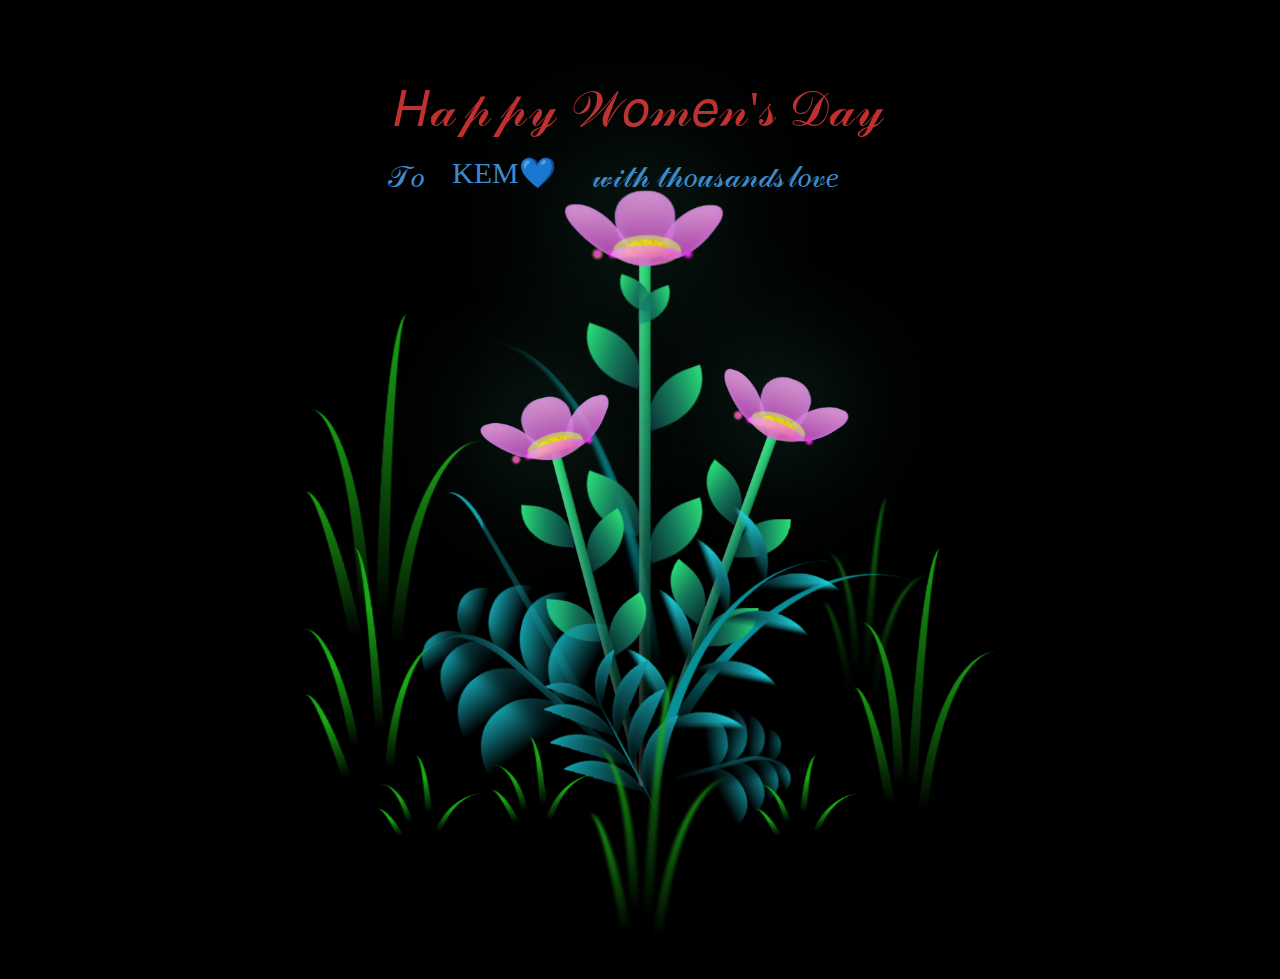
==== index.html @ 916d8052 "real" ====
<!DOCTYPE html>
<html lang="en">
<head>
    <meta charset="UTF-8">
    <meta http-equiv="X-UA-Compatible" content="IE=edge">
    <meta name="viewport" content="width=device-width, initial-scale=1.0">
    <link rel="stylesheet" href="style.css">
    <script src="main.js" type="text/javascript"></script><title>Happy Woman's day 20/10</title>
</head>
    
<body class="not-loaded">
    <div class="night"></div>
    <div class="happy-woman-day">𝐻𝒶𝓅𝓅𝓎 𝒲𝑜𝓂𝑒𝓃'𝓈 𝒟𝒶𝓎</div>
    <div class="happy-woman-day-2">𝒯𝑜</div>
    <div class="happy-woman-day-3">𝒦𝐸𝑀💙</div>
    <div class="happy-woman-day-4">𝓌𝒾𝓉𝒽 𝓉𝒽𝑜𝓊𝓈𝒶𝓃𝒹𝓈</div>
    <div class="happy-woman-day-5">𝓁𝑜𝓋𝑒</div>


    <div class="flowers">
      <div class="flower flower--1">
        <div class="flower__leafs flower__leafs--1">
          <div class="flower__leaf flower__leaf--1"></div>
          <div class="flower__leaf flower__leaf--2"></div>
          <div class="flower__leaf flower__leaf--3"></div>
          <div class="flower__leaf flower__leaf--4"></div>
          <div class="flower__white-circle"></div>
  
          <div class="flower__light flower__light--1"></div>
          <div class="flower__light flower__light--2"></div>
          <div class="flower__light flower__light--3"></div>
          <div class="flower__light flower__light--4"></div>
          <div class="flower__light flower__light--5"></div>
          <div class="flower__light flower__light--6"></div>
          <div class="flower__light flower__light--7"></div>
          <div class="flower__light flower__light--8"></div>
  
        </div>
        <div class="flower__line">
          <div class="flower__line__leaf flower__line__leaf--1"></div>
          <div class="flower__line__leaf flower__line__leaf--2"></div>
          <div class="flower__line__leaf flower__line__leaf--3"></div>
          <div class="flower__line__leaf flower__line__leaf--4"></div>
          <div class="flower__line__leaf flower__line__leaf--5"></div>
          <div class="flower__line__leaf flower__line__leaf--6"></div>
        </div>
      </div>
  
      <div class="flower flower--2">
        <div class="flower__leafs flower__leafs--2">
          <div class="flower__leaf flower__leaf--1"></div>
          <div class="flower__leaf flower__leaf--2"></div>
          <div class="flower__leaf flower__leaf--3"></div>
          <div class="flower__leaf flower__leaf--4"></div>
          <div class="flower__white-circle"></div>
  
          <div class="flower__light flower__light--1"></div>
          <div class="flower__light flower__light--2"></div>
          <div class="flower__light flower__light--3"></div>
          <div class="flower__light flower__light--4"></div>
          <div class="flower__light flower__light--5"></div>
          <div class="flower__light flower__light--6"></div>
          <div class="flower__light flower__light--7"></div>
          <div class="flower__light flower__light--8"></div>
  
        </div>
        <div class="flower__line">
          <div class="flower__line__leaf flower__line__leaf--1"></div>
          <div class="flower__line__leaf flower__line__leaf--2"></div>
          <div class="flower__line__leaf flower__line__leaf--3"></div>
          <div class="flower__line__leaf flower__line__leaf--4"></div>
        </div>
      </div>
  
      <div class="flower flower--3">
        <div class="flower__leafs flower__leafs--3">
          <div class="flower__leaf flower__leaf--1"></div>
          <div class="flower__leaf flower__leaf--2"></div>
          <div class="flower__leaf flower__leaf--3"></div>
          <div class="flower__leaf flower__leaf--4"></div>
          <div class="flower__white-circle"></div>
  
          <div class="flower__light flower__light--1"></div>
          <div class="flower__light flower__light--2"></div>
          <div class="flower__light flower__light--3"></div>
          <div class="flower__light flower__light--4"></div>
          <div class="flower__light flower__light--5"></div>
          <div class="flower__light flower__light--6"></div>
          <div class="flower__light flower__light--7"></div>
          <div class="flower__light flower__light--8"></div>
  
        </div>
        <div class="flower__line">
          <div class="flower__line__leaf flower__line__leaf--1"></div>
          <div class="flower__line__leaf flower__line__leaf--2"></div>
          <div class="flower__line__leaf flower__line__leaf--3"></div>
          <div class="flower__line__leaf flower__line__leaf--4"></div>
        </div>
      </div>
  
      <div class="grow-ans" style="--d:1.2s">
        <div class="flower__g-long">
          <div class="flower__g-long__top"></div>
          <div class="flower__g-long__bottom"></div>
        </div>
      </div>
  
      <div class="growing-grass">
        <div class="flower__grass flower__grass--1">
          <div class="flower__grass--top"></div>
          <div class="flower__grass--bottom"></div>
          <div class="flower__grass__leaf flower__grass__leaf--1"></div>
          <div class="flower__grass__leaf flower__grass__leaf--2"></div>
          <div class="flower__grass__leaf flower__grass__leaf--3"></div>
          <div class="flower__grass__leaf flower__grass__leaf--4"></div>
          <div class="flower__grass__leaf flower__grass__leaf--5"></div>
          <div class="flower__grass__leaf flower__grass__leaf--6"></div>
          <div class="flower__grass__leaf flower__grass__leaf--7"></div>
          <div class="flower__grass__leaf flower__grass__leaf--8"></div>
          <div class="flower__grass__overlay"></div>
        </div>
      </div>
  
      <div class="growing-grass">
        <div class="flower__grass flower__grass--2">
          <div class="flower__grass--top"></div>
          <div class="flower__grass--bottom"></div>
          <div class="flower__grass__leaf flower__grass__leaf--1"></div>
          <div class="flower__grass__leaf flower__grass__leaf--2"></div>
          <div class="flower__grass__leaf flower__grass__leaf--3"></div>
          <div class="flower__grass__leaf flower__grass__leaf--4"></div>
          <div class="flower__grass__leaf flower__grass__leaf--5"></div>
          <div class="flower__grass__leaf flower__grass__leaf--6"></div>
          <div class="flower__grass__leaf flower__grass__leaf--7"></div>
          <div class="flower__grass__leaf flower__grass__leaf--8"></div>
          <div class="flower__grass__overlay"></div>
        </div>
      </div>
  
      <div class="grow-ans" style="--d:2.4s">
        <div class="flower__g-right flower__g-right--1">
          <div class="leaf"></div>
        </div>
      </div>
  
      <div class="grow-ans" style="--d:2.8s">
        <div class="flower__g-right flower__g-right--2">
          <div class="leaf"></div>
        </div>
      </div>
  
      <div class="grow-ans" style="--d:2.8s">
        <div class="flower__g-front">
          <div class="flower__g-front__leaf-wrapper flower__g-front__leaf-wrapper--1">
            <div class="flower__g-front__leaf"></div>
          </div>
          <div class="flower__g-front__leaf-wrapper flower__g-front__leaf-wrapper--2">
            <div class="flower__g-front__leaf"></div>
          </div>
          <div class="flower__g-front__leaf-wrapper flower__g-front__leaf-wrapper--3">
            <div class="flower__g-front__leaf"></div>
          </div>
          <div class="flower__g-front__leaf-wrapper flower__g-front__leaf-wrapper--4">
            <div class="flower__g-front__leaf"></div>
          </div>
          <div class="flower__g-front__leaf-wrapper flower__g-front__leaf-wrapper--5">
            <div class="flower__g-front__leaf"></div>
          </div>
          <div class="flower__g-front__leaf-wrapper flower__g-front__leaf-wrapper--6">
            <div class="flower__g-front__leaf"></div>
          </div>
          <div class="flower__g-front__leaf-wrapper flower__g-front__leaf-wrapper--7">
            <div class="flower__g-front__leaf"></div>
          </div>
          <div class="flower__g-front__leaf-wrapper flower__g-front__leaf-wrapper--8">
            <div class="flower__g-front__leaf"></div>
          </div>
          <div class="flower__g-front__line"></div>
        </div>
      </div>
  
      <div class="grow-ans" style="--d:3.2s">
        <div class="flower__g-fr">
          <div class="leaf"></div>
          <div class="flower__g-fr__leaf flower__g-fr__leaf--1"></div>
          <div class="flower__g-fr__leaf flower__g-fr__leaf--2"></div>
          <div class="flower__g-fr__leaf flower__g-fr__leaf--3"></div>
          <div class="flower__g-fr__leaf flower__g-fr__leaf--4"></div>
          <div class="flower__g-fr__leaf flower__g-fr__leaf--5"></div>
          <div class="flower__g-fr__leaf flower__g-fr__leaf--6"></div>
          <div class="flower__g-fr__leaf flower__g-fr__leaf--7"></div>
          <div class="flower__g-fr__leaf flower__g-fr__leaf--8"></div>
        </div>
      </div>
  
      <div class="long-g long-g--0">
        <div class="grow-ans" style="--d:3s">
          <div class="leaf leaf--0"></div>
        </div>
        <div class="grow-ans" style="--d:2.2s">
          <div class="leaf leaf--1"></div>
        </div>
        <div class="grow-ans" style="--d:3.4s">
          <div class="leaf leaf--2"></div>
        </div>
        <div class="grow-ans" style="--d:3.6s">
          <div class="leaf leaf--3"></div>
        </div>
      </div>
  
      <div class="long-g long-g--1">
        <div class="grow-ans" style="--d:3.6s">
          <div class="leaf leaf--0"></div>
        </div>
        <div class="grow-ans" style="--d:3.8s">
          <div class="leaf leaf--1"></div>
        </div>
        <div class="grow-ans" style="--d:4s">
          <div class="leaf leaf--2"></div>
        </div>
        <div class="grow-ans" style="--d:4.2s">
          <div class="leaf leaf--3"></div>
        </div>
      </div>
  
      <div class="long-g long-g--2">
        <div class="grow-ans" style="--d:4s">
          <div class="leaf leaf--0"></div>
        </div>
        <div class="grow-ans" style="--d:4.2s">
          <div class="leaf leaf--1"></div>
        </div>
        <div class="grow-ans" style="--d:4.4s">
          <div class="leaf leaf--2"></div>
        </div>
        <div class="grow-ans" style="--d:4.6s">
          <div class="leaf leaf--3"></div>
        </div>
      </div>
  
      <div class="long-g long-g--3">
        <div class="grow-ans" style="--d:4s">
          <div class="leaf leaf--0"></div>
        </div>
        <div class="grow-ans" style="--d:4.2s">
          <div class="leaf leaf--1"></div>
        </div>
        <div class="grow-ans" style="--d:3s">
          <div class="leaf leaf--2"></div>
        </div>
        <div class="grow-ans" style="--d:3.6s">
          <div class="leaf leaf--3"></div>
        </div>
      </div>
  
      <div class="long-g long-g--4">
        <div class="grow-ans" style="--d:4s">
          <div class="leaf leaf--0"></div>
        </div>
        <div class="grow-ans" style="--d:4.2s">
          <div class="leaf leaf--1"></div>
        </div>
        <div class="grow-ans" style="--d:3s">
          <div class="leaf leaf--2"></div>
        </div>
        <div class="grow-ans" style="--d:3.6s">
          <div class="leaf leaf--3"></div>
        </div>
      </div>
  
      <div class="long-g long-g--5">
        <div class="grow-ans" style="--d:4s">
          <div class="leaf leaf--0"></div>
        </div>
        <div class="grow-ans" style="--d:4.2s">
          <div class="leaf leaf--1"></div>
        </div>
        <div class="grow-ans" style="--d:3s">
          <div class="leaf leaf--2"></div>
        </div>
        <div class="grow-ans" style="--d:3.6s">
          <div class="leaf leaf--3"></div>
        </div>
      </div>
  
      <div class="long-g long-g--6">
        <div class="grow-ans" style="--d:4.2s">
          <div class="leaf leaf--0"></div>
        </div>
        <div class="grow-ans" style="--d:4.4s">
          <div class="leaf leaf--1"></div>
        </div>
        <div class="grow-ans" style="--d:4.6s">
          <div class="leaf leaf--2"></div>
        </div>
        <div class="grow-ans" style="--d:4.8s">
          <div class="leaf leaf--3"></div>
        </div>
      </div>
  
      <div class="long-g long-g--7">
        <div class="grow-ans" style="--d:3s">
          <div class="leaf leaf--0"></div>
        </div>
        <div class="grow-ans" style="--d:3.2s">
          <div class="leaf leaf--1"></div>
        </div>
        <div class="grow-ans" style="--d:3.5s">
          <div class="leaf leaf--2"></div>
        </div>
        <div class="grow-ans" style="--d:3.6s">
          <div class="leaf leaf--3"></div>
        </div>
      </div>
    </div>
</body>
</html>
---- style.css ----
*,
*::after,
*::before {
  padding: 0;
  margin: 0;
  box-sizing: border-box;
}

:root {
  --dark-color: #000;
}

body {
  display: flex;
  align-items: flex-end;
  justify-content: center;
  min-height: 100vh;
  background-color: var(--dark-color);
  overflow: hidden;
  perspective: 1000px;
  padding: 50px 0px;
}

.night {
  position: fixed;
  left: 50%;
  top: 0;
  transform: translateX(-50%);
  width: 100%;
  height: 100%;
  filter: blur(0.1vmin);
}

.happy-woman-day {
  color: rgb(194, 47, 47);
  font-size: 50px;
  position: fixed;
  top: 80px;
}

.happy-woman-day-2 {
  color: rgb(62, 137, 207);
  font-size: 30px;
  position: fixed;
  top: 160px;
  left: calc(50%);
  transform: translateX(-700%);
}

.happy-woman-day-3 {
  position: fixed;
  top: 155px;
  left: 50%;
  transform: translateX(-174%);
  font-size: 30px;
  color: transparent;
}

.happy-woman-day-3::after {
  content: 'KEM💙';
  color: rgb(62, 137, 207);
  position: absolute;
  top: 0;
  left: 0;
  animation: neon 5s infinite alternate;
  animation-delay: 5s;
  /* font-weight:50; */
}

@keyframes neon {
  from {
    text-shadow: 0 0 0px rgba(62, 137, 207, 0.8), 0 0 0px rgba(62, 137, 207, 0.8), 0 0 0px rgba(62, 137, 207, 0.8), 0 0 0px rgba(62, 137, 207, 0.8);
  }
  to {
    text-shadow: 0 0 10px rgba(62, 137, 207, 0.8), 0 0 20px rgb(233, 231, 92), 0 0 30px rgba(117, 208, 231, 0.8), 0 0 40px rgba(62, 137, 207, 0.8);
  }
  
}

.happy-woman-day-4 {
  color:rgb(62, 137, 207);
  font-size: 30px;
  position: fixed;
  top: 160px;
  left: calc(50%); 
  transform: translateX(-25%);
}

.happy-woman-day-5 {
  position: fixed;
  top: 160px;
  left: 50%;
  transform: translateX(295%);
  font-size: 30px;
  color: transparent;
}

.happy-woman-day-5::after {
  content: '𝓁𝑜𝓋𝑒';
  color: rgb(62, 137, 207);
  position: absolute;
  top: 0;
  left: 0;
  animation: neon2 5s infinite alternate;
  animation-delay: 5s;
  /* font-weight:50; */
}

@keyframes neon2 {
  from {
    text-shadow: 0 0 0px rgba(247, 54, 160, 0.8), 0 0 0px rgba(247, 54, 160, 0.8), 0 0 0px rgba(247, 54, 160, 0.8), 0 0 0px rgba(247, 54, 160, 0.8);
  }
  to {
    text-shadow: 0 0 15px rgba(247, 54, 160, 0.8), 0 0 20px rgb(203, 233, 92), 0 0 30px rgba(194, 44, 224, 0.8), 0 0 40px rgba(247, 54, 160, 0.8);
  }
  
}

.flowers {
  position: relative;
  transform: scale(0.7);
}

.flower {
  position: absolute;
  bottom: 10vmin;
  transform-origin: bottom center;
  z-index: 10;
  --fl-speed: 0.8s;
  transform: scale(1.2);
}
.flower--1 {
  animation: moving-flower-1 4s cubic-bezier(0.445, 0.05, 0.55, 0.95) infinite;
}
.flower--1 .flower__line {
  height: 70vmin;
  animation-delay: 2s;
}
.flower--1 .flower__line__leaf--1 {
  animation: blooming-leaf-right var(--fl-speed) 1.6s backwards;
}
.flower--1 .flower__line__leaf--2 {
  animation: blooming-leaf-right var(--fl-speed) 1.4s backwards;
}
.flower--1 .flower__line__leaf--3 {
  animation: blooming-leaf-left var(--fl-speed) 1.2s backwards;
}
.flower--1 .flower__line__leaf--4 {
  animation: blooming-leaf-left var(--fl-speed) 1s backwards;
}
.flower--1 .flower__line__leaf--5 {
  animation: blooming-leaf-right var(--fl-speed) 1.8s backwards;
}
.flower--1 .flower__line__leaf--6 {
  animation: blooming-leaf-left var(--fl-speed) 2s backwards;
}
.flower--2 {
  left: 50%;
  transform: rotate(20deg);
  animation: moving-flower-2 4s cubic-bezier(0.445, 0.05, 0.55, 0.95) infinite;
}
.flower--2 .flower__line {
  height: 60vmin;
  animation-delay: 0.6s;
}
.flower--2 .flower__line__leaf--1 {
  animation: blooming-leaf-right var(--fl-speed) 1.9s backwards;
}
.flower--2 .flower__line__leaf--2 {
  animation: blooming-leaf-right var(--fl-speed) 1.7s backwards;
}
.flower--2 .flower__line__leaf--3 {
  animation: blooming-leaf-left var(--fl-speed) 1.5s backwards;
}
.flower--2 .flower__line__leaf--4 {
  animation: blooming-leaf-left var(--fl-speed) 1.3s backwards;
}
.flower--3 {
  left: 50%;
  transform: rotate(-15deg);
  animation: moving-flower-3 4s cubic-bezier(0.445, 0.05, 0.55, 0.95) infinite;
}
.flower--3 .flower__line {
  animation-delay: 1.2s;
}
.flower--3 .flower__line__leaf--1 {
  animation: blooming-leaf-right var(--fl-speed) 2.5s backwards;
}
.flower--3 .flower__line__leaf--2 {
  animation: blooming-leaf-right var(--fl-speed) 2.3s backwards;
}
.flower--3 .flower__line__leaf--3 {
  animation: blooming-leaf-left var(--fl-speed) 2.1s backwards;
}
.flower--3 .flower__line__leaf--4 {
  animation: blooming-leaf-left var(--fl-speed) 1.9s backwards;
}
.flower__leafs {
  position: relative;
  animation: blooming-flower 1s backwards;
}
.flower__leafs--1 {
  animation-delay: 3s;
}
.flower__leafs--2 {
  animation-delay: 1.4s;
}
.flower__leafs--3 {
  animation-delay: 1.7s;
}
.flower__leafs::after {
  content: "";
  position: absolute;
  left: 0;
  top: 0;
  transform: translate(-50%, -100%);
  width: 8vmin;
  height: 8vmin;
  background-color: #3bbb95;
  filter: blur(10vmin);
}
.flower__leaf {
  position: absolute;
  bottom: 0;
  left: 50%;
  width: 8vmin;
  height: 11vmin;
  border-radius: 51% 49% 47% 53%/44% 45% 55% 69%;
  background-color: #a7ffed2d;
  background-image: linear-gradient(to top, #d639cee8, #ffa7ec);
  transform-origin: bottom center;
  opacity: 0.9;
  box-shadow: inset 0 0 2vmin rgb(225, 135, 243);
}
.flower__leaf--1 {
  transform: translate(-10%, 1%) rotateY(40deg) rotateX(-50deg);
}
.flower__leaf--2 {
  transform: translate(-50%, -4%) rotateX(40deg);
}
.flower__leaf--3 {
  transform: translate(-90%, 0%) rotateY(45deg) rotateX(50deg);
}
.flower__leaf--4 {
  width: 8vmin;
  height: 8vmin;
  transform-origin: bottom left;
  border-radius: 4vmin 10vmin 4vmin 4vmin;
  transform: translate(0%, 18%) rotateX(70deg) rotate(-43deg);
  background-image: linear-gradient(to top, #d639ce, #ffa7ec);
  z-index: 1;
  opacity: 0.8;
}
.flower__white-circle {
  position: absolute;
  left: -3.5vmin;
  top: -3vmin;
  width: 9vmin;
  height: 4vmin;
  border-radius: 50%;
  background-color: #e0f75a9d;
}
.flower__white-circle::after {
  content: "";
  position: absolute;
  left: 50%;
  top: 45%;
  transform: translate(-50%, -50%);
  width: 60%;
  height: 60%;
  border-radius: inherit;
  background-image: repeating-linear-gradient(300deg, rgba(0, 0, 0, 0.03) 0px, rgba(0, 0, 0, 0.03) 1px, transparent 1px, transparent 12px), repeating-linear-gradient(45deg, rgba(0, 0, 0, 0.03) 0px, rgba(0, 0, 0, 0.03) 1px, transparent 1px, transparent 12px), repeating-linear-gradient(67.5deg, rgba(0, 0, 0, 0.03) 0px, rgba(0, 0, 0, 0.03) 1px, transparent 1px, transparent 12px), repeating-linear-gradient(135deg, rgba(0, 0, 0, 0.03) 0px, rgba(0, 0, 0, 0.03) 1px, transparent 1px, transparent 12px), repeating-linear-gradient(45deg, rgba(0, 0, 0, 0.03) 0px, rgba(0, 0, 0, 0.03) 1px, transparent 1px, transparent 12px), repeating-linear-gradient(112.5deg, rgba(0, 0, 0, 0.03) 0px, rgba(0, 0, 0, 0.03) 1px, transparent 1px, transparent 12px), repeating-linear-gradient(112.5deg, rgba(0, 0, 0, 0.03) 0px, rgba(0, 0, 0, 0.03) 1px, transparent 1px, transparent 12px), repeating-linear-gradient(45deg, rgba(0, 0, 0, 0.03) 0px, rgba(0, 0, 0, 0.03) 1px, transparent 1px, transparent 12px), repeating-linear-gradient(22.5deg, rgba(0, 0, 0, 0.03) 0px, rgba(0, 0, 0, 0.03) 1px, transparent 1px, transparent 12px), repeating-linear-gradient(45deg, rgba(0, 0, 0, 0.03) 0px, rgba(0, 0, 0, 0.03) 1px, transparent 1px, transparent 12px), repeating-linear-gradient(22.5deg, rgba(0, 0, 0, 0.03) 0px, rgba(0, 0, 0, 0.03) 1px, transparent 1px, transparent 12px), repeating-linear-gradient(135deg, rgba(0, 0, 0, 0.03) 0px, rgba(0, 0, 0, 0.03) 1px, transparent 1px, transparent 12px), repeating-linear-gradient(157.5deg, rgba(0, 0, 0, 0.03) 0px, rgba(0, 0, 0, 0.03) 1px, transparent 1px, transparent 12px), repeating-linear-gradient(67.5deg, rgba(0, 0, 0, 0.03) 0px, rgba(0, 0, 0, 0.03) 1px, transparent 1px, transparent 12px), repeating-linear-gradient(67.5deg, rgba(0, 0, 0, 0.03) 0px, rgba(0, 0, 0, 0.03) 1px, transparent 1px, transparent 12px), linear-gradient(90deg, rgb(255, 235, 18), rgb(255, 206, 0));
}
.flower__line {
  height: 55vmin;
  width: 1.5vmin;
  background-image: linear-gradient(to left, rgba(0, 0, 0, 0.2), transparent, rgba(255, 255, 255, 0.2)), linear-gradient(to top, transparent 10%, #147a5b, #2be077);
  box-shadow: inset 0 0 2px rgba(0, 0, 0, 0.5);
  animation: grow-flower-tree 4s backwards;
}
.flower__line__leaf {
  --w: 7vmin;
  --h: calc(var(--w) + 2vmin);
  position: absolute;
  top: 20%;
  left: 90%;
  width: var(--w);
  height: var(--h);
  border-top-right-radius: var(--h);
  border-bottom-left-radius: var(--h);
  background-image: linear-gradient(to top, rgba(20, 117, 122, 0.4), #147a5b, #2be077);
}
.flower__line__leaf--1 {
  transform: rotate(70deg) rotateY(30deg);
}
.flower__line__leaf--2 {
  top: 45%;
  transform: rotate(70deg) rotateY(30deg);
}
.flower__line__leaf--3, .flower__line__leaf--4, .flower__line__leaf--6 {
  border-top-right-radius: 0;
  border-bottom-left-radius: 0;
  border-top-left-radius: var(--h);
  border-bottom-right-radius: var(--h);
  left: -460%;
  top: 12%;
  transform: rotate(-70deg) rotateY(30deg);
}
.flower__line__leaf--4 {
  top: 40%;
}
.flower__line__leaf--5 {
  top: 0;
  transform-origin: left;
  transform: rotate(70deg) rotateY(30deg) scale(0.6);
}
.flower__line__leaf--6 {
  top: -2%;
  left: -450%;
  transform-origin: right;
  transform: rotate(-70deg) rotateY(30deg) scale(0.6);
}
.flower__light {
  position: absolute;
  bottom: 0vmin;
  width: 1vmin;
  height: 1vmin;
  background-color: rgb(255, 251, 0);
  border-radius: 50%;
  filter: blur(0.2vmin);
  animation: light-ans 4s cubic-bezier(0.445, 0.05, 0.55, 0.95) infinite backwards;
}
.flower__light:nth-child(odd) {
  background-color: #ff23f4;
}
.flower__light--1 {
  left: -2vmin;
  animation-delay: 1s;
}
.flower__light--2 {
  left: 3vmin;
  animation-delay: 0.5s;
}
.flower__light--3 {
  left: -6vmin;
  animation-delay: 0.3s;
}
.flower__light--4 {
  left: 6vmin;
  animation-delay: 0.9s;
}
.flower__light--5 {
  left: -1vmin;
  animation-delay: 1.5s;
}
.flower__light--6 {
  left: -4vmin;
  animation-delay: 3s;
}
.flower__light--7 {
  left: 3vmin;
  animation-delay: 2s;
}
.flower__light--8 {
  left: -6vmin;
  animation-delay: 3.5s;
}
.flower__grass {
  --c: #159faa;
  --line-w: 1.5vmin;
  position: absolute;
  bottom: 12vmin;
  left: -7vmin;
  display: flex;
  flex-direction: column;
  align-items: flex-end;
  z-index: 20;
  transform-origin: bottom center;
  transform: rotate(-48deg) rotateY(40deg);
}
.flower__grass--1 {
  animation: moving-grass 2s cubic-bezier(0.445, 0.05, 0.55, 0.95) infinite;
}
.flower__grass--2 {
  left: 2vmin;
  bottom: 10vmin;
  transform: scale(0.5) rotate(75deg) rotateX(10deg) rotateY(-200deg);
  opacity: 0.8;
  z-index: 0;
  animation: moving-grass--2 1.5s cubic-bezier(0.445, 0.05, 0.55, 0.95) infinite;
}
.flower__grass--top {
  width: 7vmin;
  height: 10vmin;
  border-top-right-radius: 100%;
  border-right: var(--line-w) solid var(--c);
  transform-origin: bottom center;
  transform: rotate(-2deg);
}
.flower__grass--bottom {
  margin-top: -2px;
  width: var(--line-w);
  height: 25vmin;
  background-image: linear-gradient(to top, transparent, var(--c));
}
.flower__grass__leaf {
  --size: 10vmin;
  position: absolute;
  width: calc(var(--size) * 2.1);
  height: var(--size);
  border-top-left-radius: var(--size);
  border-top-right-radius: var(--size);
  background-image: linear-gradient(to top, transparent, transparent 30%, var(--c));
  z-index: 100;
}
.flower__grass__leaf--1 {
  top: -6%;
  left: 30%;
  --size: 6vmin;
  transform: rotate(-20deg);
  animation: growing-grass-ans--1 2s 2.6s backwards;
}
@keyframes growing-grass-ans--1 {
  0% {
    transform-origin: bottom left;
    transform: rotate(-20deg) scale(0);
  }
}
.flower__grass__leaf--2 {
  top: -5%;
  left: -110%;
  --size: 6vmin;
  transform: rotate(10deg);
  animation: growing-grass-ans--2 2s 2.4s cubic-bezier(0.445, 0.05, 0.55, 0.95) backwards;
}
@keyframes growing-grass-ans--2 {
  0% {
    transform-origin: bottom right;
    transform: rotate(10deg) scale(0);
  }
}
.flower__grass__leaf--3 {
  top: 5%;
  left: 60%;
  --size: 8vmin;
  transform: rotate(-18deg) rotateX(-20deg);
  animation: growing-grass-ans--3 2s 2.2s cubic-bezier(0.445, 0.05, 0.55, 0.95) backwards;
}
@keyframes growing-grass-ans--3 {
  0% {
    transform-origin: bottom left;
    transform: rotate(-18deg) rotateX(-20deg) scale(0);
  }
}
.flower__grass__leaf--4 {
  top: 6%;
  left: -135%;
  --size: 8vmin;
  transform: rotate(2deg);
  animation: growing-grass-ans--4 2s 2s cubic-bezier(0.445, 0.05, 0.55, 0.95) backwards;
}
@keyframes growing-grass-ans--4 {
  0% {
    transform-origin: bottom right;
    transform: rotate(2deg) scale(0);
  }
}
.flower__grass__leaf--5 {
  top: 20%;
  left: 60%;
  --size: 10vmin;
  transform: rotate(-24deg) rotateX(-20deg);
  animation: growing-grass-ans--5 2s 1.8s cubic-bezier(0.445, 0.05, 0.55, 0.95) backwards;
}
@keyframes growing-grass-ans--5 {
  0% {
    transform-origin: bottom left;
    transform: rotate(-24deg) rotateX(-20deg) scale(0);
  }
}
.flower__grass__leaf--6 {
  top: 22%;
  left: -180%;
  --size: 10vmin;
  transform: rotate(10deg);
  animation: growing-grass-ans--6 2s 1.6s cubic-bezier(0.445, 0.05, 0.55, 0.95) backwards;
}
@keyframes growing-grass-ans--6 {
  0% {
    transform-origin: bottom right;
    transform: rotate(10deg) scale(0);
  }
}
.flower__grass__leaf--7 {
  top: 39%;
  left: 70%;
  --size: 10vmin;
  transform: rotate(-10deg);
  animation: growing-grass-ans--7 2s 1.4s cubic-bezier(0.445, 0.05, 0.55, 0.95) backwards;
}
@keyframes growing-grass-ans--7 {
  0% {
    transform-origin: bottom left;
    transform: rotate(-10deg) scale(0);
  }
}
.flower__grass__leaf--8 {
  top: 40%;
  left: -215%;
  --size: 11vmin;
  transform: rotate(10deg);
  animation: growing-grass-ans--8 2s 1.2s cubic-bezier(0.445, 0.05, 0.55, 0.95) backwards;
}
@keyframes growing-grass-ans--8 {
  0% {
    transform-origin: bottom right;
    transform: rotate(10deg) scale(0);
  }
}
.flower__grass__overlay {
  position: absolute;
  top: -10%;
  right: 0%;
  width: 100%;
  height: 100%;
  background-color: rgba(0, 0, 0, 0.6);
  filter: blur(1.5vmin);
  z-index: 100;
}
.flower__g-long {
  --w: 2vmin;
  --h: 6vmin;
  --c: #159faa;
  position: absolute;
  bottom: 10vmin;
  left: -3vmin;
  transform-origin: bottom center;
  transform: rotate(-30deg) rotateY(-20deg);
  display: flex;
  flex-direction: column;
  align-items: flex-end;
  animation: flower-g-long-ans 3s cubic-bezier(0.445, 0.05, 0.55, 0.95) infinite;
}
@keyframes flower-g-long-ans {
  0%, 100% {
    transform: rotate(-30deg) rotateY(-20deg);
  }
  50% {
    transform: rotate(-32deg) rotateY(-20deg);
  }
}
.flower__g-long__top {
  top: calc(var(--h) * -1);
  width: calc(var(--w) + 1vmin);
  height: var(--h);
  border-top-right-radius: 100%;
  border-right: 0.7vmin solid var(--c);
  transform: translate(-0.7vmin, 1vmin);
}
.flower__g-long__bottom {
  width: var(--w);
  height: 50vmin;
  transform-origin: bottom center;
  background-image: linear-gradient(to top, transparent 30%, var(--c));
  box-shadow: inset 0 0 2px rgba(0, 0, 0, 0.5);
  clip-path: polygon(35% 0, 65% 1%, 100% 100%, 0% 100%);
}
.flower__g-right {
  position: absolute;
  bottom: 6vmin;
  left: -2vmin;
  transform-origin: bottom left;
  transform: rotate(20deg);
}
.flower__g-right .leaf {
  width: 30vmin;
  height: 50vmin;
  border-top-left-radius: 100%;
  border-left: 2vmin solid #079097;
  background-image: linear-gradient(to bottom, transparent, var(--dark-color) 60%);
  -webkit-mask-image: linear-gradient(to top, transparent 30%, #079097 60%);
}
.flower__g-right--1 {
  animation: flower-g-right-ans 2.5s cubic-bezier(0.445, 0.05, 0.55, 0.95) infinite;
}
.flower__g-right--2 {
  left: 5vmin;
  transform: rotateY(-180deg);
  animation: flower-g-right-ans--2 3s cubic-bezier(0.445, 0.05, 0.55, 0.95) infinite;
}
.flower__g-right--2 .leaf {
  height: 75vmin;
  filter: blur(0.3vmin);
  opacity: 0.8;
}
@keyframes flower-g-right-ans {
  0%, 100% {
    transform: rotate(20deg);
  }
  50% {
    transform: rotate(24deg) rotateX(-20deg);
  }
}
@keyframes flower-g-right-ans--2 {
  0%, 100% {
    transform: rotateY(-180deg) rotate(0deg) rotateX(-20deg);
  }
  50% {
    transform: rotateY(-180deg) rotate(6deg) rotateX(-20deg);
  }
}
.flower__g-front {
  position: absolute;
  bottom: 6vmin;
  left: 2.5vmin;
  z-index: 100;
  transform-origin: bottom center;
  transform: rotate(-28deg) rotateY(30deg) scale(1.04);
  animation: flower__g-front-ans 2s cubic-bezier(0.445, 0.05, 0.55, 0.95) infinite;
}
@keyframes flower__g-front-ans {
  0%, 100% {
    transform: rotate(-28deg) rotateY(30deg) scale(1.04);
  }
  50% {
    transform: rotate(-35deg) rotateY(40deg) scale(1.04);
  }
}
.flower__g-front__line {
  width: 0.3vmin;
  height: 20vmin;
  background-image: linear-gradient(to top, transparent, #079097, transparent 100%);
  position: relative;
}
.flower__g-front__leaf-wrapper {
  position: absolute;
  top: 0;
  left: 0;
  transform-origin: bottom left;
  transform: rotate(10deg);
}
.flower__g-front__leaf-wrapper:nth-child(even) {
  left: 0vmin;
  transform: rotateY(-180deg) rotate(5deg);
  animation: flower__g-front__leaf-left-ans 1s ease-in backwards;
}
.flower__g-front__leaf-wrapper:nth-child(odd) {
  animation: flower__g-front__leaf-ans 1s ease-in backwards;
}
.flower__g-front__leaf-wrapper--1 {
  top: -8vmin;
  transform: scale(0.7);
  animation: flower__g-front__leaf-ans 1s 5.5s ease-in backwards !important;
}
.flower__g-front__leaf-wrapper--2 {
  top: -8vmin;
  transform: rotateY(-180deg) scale(0.7) !important;
  animation: flower__g-front__leaf-left-ans-2 1s 4.6s ease-in backwards !important;
}
.flower__g-front__leaf-wrapper--3 {
  top: -3vmin;
  animation: flower__g-front__leaf-ans 1s 4.6s ease-in backwards;
}
.flower__g-front__leaf-wrapper--4 {
  top: -3vmin;
  transform: rotateY(-180deg) scale(0.9) !important;
  animation: flower__g-front__leaf-left-ans-2 1s 4.6s ease-in backwards !important;
}
@keyframes flower__g-front__leaf-left-ans-2 {
  0% {
    transform: rotateY(-180deg) scale(0);
  }
}
.flower__g-front__leaf-wrapper--5, .flower__g-front__leaf-wrapper--6 {
  top: 2vmin;
}
.flower__g-front__leaf-wrapper--7, .flower__g-front__leaf-wrapper--8 {
  top: 6.5vmin;
}
.flower__g-front__leaf-wrapper--2 {
  animation-delay: 5.2s !important;
}
.flower__g-front__leaf-wrapper--3 {
  animation-delay: 4.9s !important;
}
.flower__g-front__leaf-wrapper--5 {
  animation-delay: 4.3s !important;
}
.flower__g-front__leaf-wrapper--6 {
  animation-delay: 4.1s !important;
}
.flower__g-front__leaf-wrapper--7 {
  animation-delay: 3.8s !important;
}
.flower__g-front__leaf-wrapper--8 {
  animation-delay: 3.5s !important;
}
@keyframes flower__g-front__leaf-ans {
  0% {
    transform: rotate(10deg) scale(0);
  }
}
@keyframes flower__g-front__leaf-left-ans {
  0% {
    transform: rotateY(-180deg) rotate(5deg) scale(0);
  }
}
.flower__g-front__leaf {
  width: 10vmin;
  height: 10vmin;
  border-radius: 100% 0% 0% 100%/100% 100% 0% 0%;
  box-shadow: inset 0 2px 1vmin hsla(184, 97%, 58%, 0.2);
  background-image: linear-gradient(to bottom left, transparent, var(--dark-color)), linear-gradient(to bottom right, #159faa 50%, transparent 50%, transparent);
  -webkit-mask-image: linear-gradient(to bottom right, #159faa 50%, transparent 50%, transparent);
  mask-image: linear-gradient(to bottom right, #159faa 50%, transparent 50%, transparent);
}
.flower__g-fr {
  position: absolute;
  bottom: -4vmin;
  left: vmin;
  transform-origin: bottom left;
  z-index: 10;
  animation: flower__g-fr-ans 2s cubic-bezier(0.445, 0.05, 0.55, 0.95) infinite;
}
@keyframes flower__g-fr-ans {
  0%, 100% {
    transform: rotate(2deg);
  }
  50% {
    transform: rotate(4deg);
  }
}
.flower__g-fr .leaf {
  width: 30vmin;
  height: 50vmin;
  border-top-left-radius: 100%;
  border-left: 2vmin solid #079097;
  -webkit-mask-image: linear-gradient(to top, transparent 25%, #079097 50%);
  position: relative;
  z-index: 1;
}
.flower__g-fr__leaf {
  position: absolute;
  top: 0;
  left: 0;
  width: 10vmin;
  height: 10vmin;
  border-radius: 100% 0% 0% 100%/100% 100% 0% 0%;
  box-shadow: inset 0 2px 1vmin hsla(184, 97%, 58%, 0.2);
  background-image: linear-gradient(to bottom left, transparent, var(--dark-color) 98%), linear-gradient(to bottom right, #23f0ff 45%, transparent 50%, transparent);
  -webkit-mask-image: linear-gradient(135deg, #159faa 40%, transparent 50%, transparent);
}
.flower__g-fr__leaf--1 {
  left: 20vmin;
  transform: rotate(45deg);
  animation: flower__g-fr-leaft-ans-1 0.5s 5.2s cubic-bezier(0.445, 0.05, 0.55, 0.95) backwards;
}
@keyframes flower__g-fr-leaft-ans-1 {
  0% {
    transform-origin: left;
    transform: rotate(45deg) scale(0);
  }
}
.flower__g-fr__leaf--2 {
  left: 12vmin;
  top: -7vmin;
  transform: rotate(25deg) rotateY(-180deg);
  animation: flower__g-fr-leaft-ans-6 0.5s 5s cubic-bezier(0.445, 0.05, 0.55, 0.95) backwards;
}
.flower__g-fr__leaf--3 {
  left: 15vmin;
  top: 6vmin;
  transform: rotate(55deg);
  animation: flower__g-fr-leaft-ans-5 0.5s 4.8s cubic-bezier(0.445, 0.05, 0.55, 0.95) backwards;
}
.flower__g-fr__leaf--4 {
  left: 6vmin;
  top: -2vmin;
  transform: rotate(25deg) rotateY(-180deg);
  animation: flower__g-fr-leaft-ans-6 0.5s 4.6s cubic-bezier(0.445, 0.05, 0.55, 0.95) backwards;
}
.flower__g-fr__leaf--5 {
  left: 10vmin;
  top: 14vmin;
  transform: rotate(55deg);
  animation: flower__g-fr-leaft-ans-5 0.5s 4.4s cubic-bezier(0.445, 0.05, 0.55, 0.95) backwards;
}
@keyframes flower__g-fr-leaft-ans-5 {
  0% {
    transform-origin: left;
    transform: rotate(55deg) scale(0);
  }
}
.flower__g-fr__leaf--6 {
  left: 0vmin;
  top: 6vmin;
  transform: rotate(25deg) rotateY(-180deg);
  animation: flower__g-fr-leaft-ans-6 0.5s 4.2s cubic-bezier(0.445, 0.05, 0.55, 0.95) backwards;
}
@keyframes flower__g-fr-leaft-ans-6 {
  0% {
    transform-origin: right;
    transform: rotate(25deg) rotateY(-180deg) scale(0);
  }
}
.flower__g-fr__leaf--7 {
  left: 5vmin;
  top: 22vmin;
  transform: rotate(45deg);
  animation: flower__g-fr-leaft-ans-7 0.5s 4s cubic-bezier(0.445, 0.05, 0.55, 0.95) backwards;
}
@keyframes flower__g-fr-leaft-ans-7 {
  0% {
    transform-origin: left;
    transform: rotate(45deg) scale(0);
  }
}
.flower__g-fr__leaf--8 {
  left: -4vmin;
  top: 15vmin;
  transform: rotate(15deg) rotateY(-180deg);
  animation: flower__g-fr-leaft-ans-8 0.5s 3.8s cubic-bezier(0.445, 0.05, 0.55, 0.95) backwards;
}
@keyframes flower__g-fr-leaft-ans-8 {
  0% {
    transform-origin: right;
    transform: rotate(15deg) rotateY(-180deg) scale(0);
  }
}

.long-g {
  position: absolute;
  bottom: 25vmin;
  left: -42vmin;
  transform-origin: bottom left;
}
.long-g--1 {
  bottom: 0vmin;
  transform: scale(0.8) rotate(-5deg);
}
.long-g--1 .leaf {
  -webkit-mask-image: linear-gradient(to top, transparent 40%, #079097 80%) !important;
}
.long-g--1 .leaf--1 {
  --w: 5vmin;
  --h: 60vmin;
  left: -2vmin;
  transform: rotate(3deg) rotateY(-180deg);
}
.long-g--2, .long-g--3 {
  bottom: -3vmin;
  left: -35vmin;
  transform-origin: center;
  transform: scale(0.6) rotateX(60deg);
}
.long-g--2 .leaf, .long-g--3 .leaf {
  -webkit-mask-image: linear-gradient(to top, transparent 50%, #079097 80%) !important;
}
.long-g--2 .leaf--1, .long-g--3 .leaf--1 {
  left: -1vmin;
  transform: rotateY(-180deg);
}
.long-g--3 {
  left: -17vmin;
  bottom: 0vmin;
}
.long-g--3 .leaf {
  -webkit-mask-image: linear-gradient(to top, transparent 40%, #079097 80%) !important;
}
.long-g--4 {
  left: 25vmin;
  bottom: -3vmin;
  transform-origin: center;
  transform: scale(0.6) rotateX(60deg);
}
.long-g--4 .leaf {
  -webkit-mask-image: linear-gradient(to top, transparent 50%, #079097 80%) !important;
}
.long-g--5 {
  left: 42vmin;
  bottom: 0vmin;
  transform: scale(0.8) rotate(2deg);
}
.long-g--6 {
  left: 0vmin;
  bottom: -20vmin;
  z-index: 100;
  filter: blur(0.3vmin);
  transform: scale(0.8) rotate(2deg);
}
.long-g--7 {
  left: 35vmin;
  bottom: 20vmin;
  z-index: -1;
  filter: blur(0.3vmin);
  transform: scale(0.6) rotate(2deg);
  opacity: 0.7;
}
.long-g .leaf {
  --w: 15vmin;
  --h: 40vmin;
  --c: #1aaa15;
  position: absolute;
  bottom: 0;
  width: var(--w);
  height: var(--h);
  border-top-left-radius: 100%;
  border-left: 2vmin solid var(--c);
  -webkit-mask-image: linear-gradient(to top, transparent 20%, var(--dark-color));
  transform-origin: bottom center;
}
.long-g .leaf--0 {
  left: 2vmin;
  animation: leaf-ans-1 4s cubic-bezier(0.445, 0.05, 0.55, 0.95) infinite;
}
.long-g .leaf--1 {
  --w: 5vmin;
  --h: 60vmin;
  animation: leaf-ans-1 4s cubic-bezier(0.445, 0.05, 0.55, 0.95) infinite;
}
.long-g .leaf--2 {
  --w: 10vmin;
  --h: 40vmin;
  left: -0.5vmin;
  bottom: 5vmin;
  transform-origin: bottom left;
  transform: rotateY(-180deg);
  animation: leaf-ans-2 3s cubic-bezier(0.445, 0.05, 0.55, 0.95) infinite;
}
.long-g .leaf--3 {
  --w: 5vmin;
  --h: 30vmin;
  left: -1vmin;
  bottom: 3.2vmin;
  transform-origin: bottom left;
  transform: rotate(-10deg) rotateY(-180deg);
  animation: leaf-ans-3 3s cubic-bezier(0.445, 0.05, 0.55, 0.95) infinite;
}

@keyframes leaf-ans-1 {
  0%, 100% {
    transform: rotate(-5deg) scale(1);
  }
  50% {
    transform: rotate(5deg) scale(1.1);
  }
}
@keyframes leaf-ans-2 {
  0%, 100% {
    transform: rotateY(-180deg) rotate(5deg);
  }
  50% {
    transform: rotateY(-180deg) rotate(0deg) scale(1.1);
  }
}
@keyframes leaf-ans-3 {
  0%, 100% {
    transform: rotate(-10deg) rotateY(-180deg);
  }
  50% {
    transform: rotate(-20deg) rotateY(-180deg);
  }
}
.grow-ans {
  animation: grow-ans 2s var(--d) backwards;
}

@keyframes grow-ans {
  0% {
    transform: scale(0);
    opacity: 0;
  }
}
@keyframes light-ans {
  0% {
    opacity: 0;
    transform: translateY(0vmin);
  }
  25% {
    opacity: 1;
    transform: translateY(-5vmin) translateX(-2vmin);
  }
  50% {
    opacity: 1;
    transform: translateY(-15vmin) translateX(2vmin);
    filter: blur(0.2vmin);
  }
  75% {
    transform: translateY(-20vmin) translateX(-2vmin);
    filter: blur(0.2vmin);
  }
  100% {
    transform: translateY(-30vmin);
    opacity: 0;
    filter: blur(1vmin);
  }
}
@keyframes moving-flower-1 {
  0%, 100% {
    transform: rotate(2deg);
  }
  50% {
    transform: rotate(-2deg);
  }
}
@keyframes moving-flower-2 {
  0%, 100% {
    transform: rotate(18deg);
  }
  50% {
    transform: rotate(14deg);
  }
}
@keyframes moving-flower-3 {
  0%, 100% {
    transform: rotate(-18deg);
  }
  50% {
    transform: rotate(-20deg) rotateY(-10deg);
  }
}
@keyframes blooming-leaf-right {
  0% {
    transform-origin: left;
    transform: rotate(70deg) rotateY(30deg) scale(0);
  }
}
@keyframes blooming-leaf-left {
  0% {
    transform-origin: right;
    transform: rotate(-70deg) rotateY(30deg) scale(0);
  }
}
@keyframes grow-flower-tree {
  0% {
    height: 0;
    border-radius: 1vmin;
  }
}
@keyframes blooming-flower {
  0% {
    transform: scale(0);
  }
}
@keyframes moving-grass {
  0%, 100% {
    transform: rotate(-48deg) rotateY(40deg);
  }
  50% {
    transform: rotate(-50deg) rotateY(40deg);
  }
}
@keyframes moving-grass--2 {
  0%, 100% {
    transform: scale(0.5) rotate(75deg) rotateX(10deg) rotateY(-200deg);
  }
  50% {
    transform: scale(0.5) rotate(79deg) rotateX(10deg) rotateY(-200deg);
  }
}
.growing-grass {
  animation: growing-grass-ans 1s 2s backwards;
}

@keyframes growing-grass-ans {
  0% {
    transform: scale(0);
  }
}
.not-loaded * {
  animation-play-state: paused !important;
}


/*# sourceMappingURL=style.css.map */
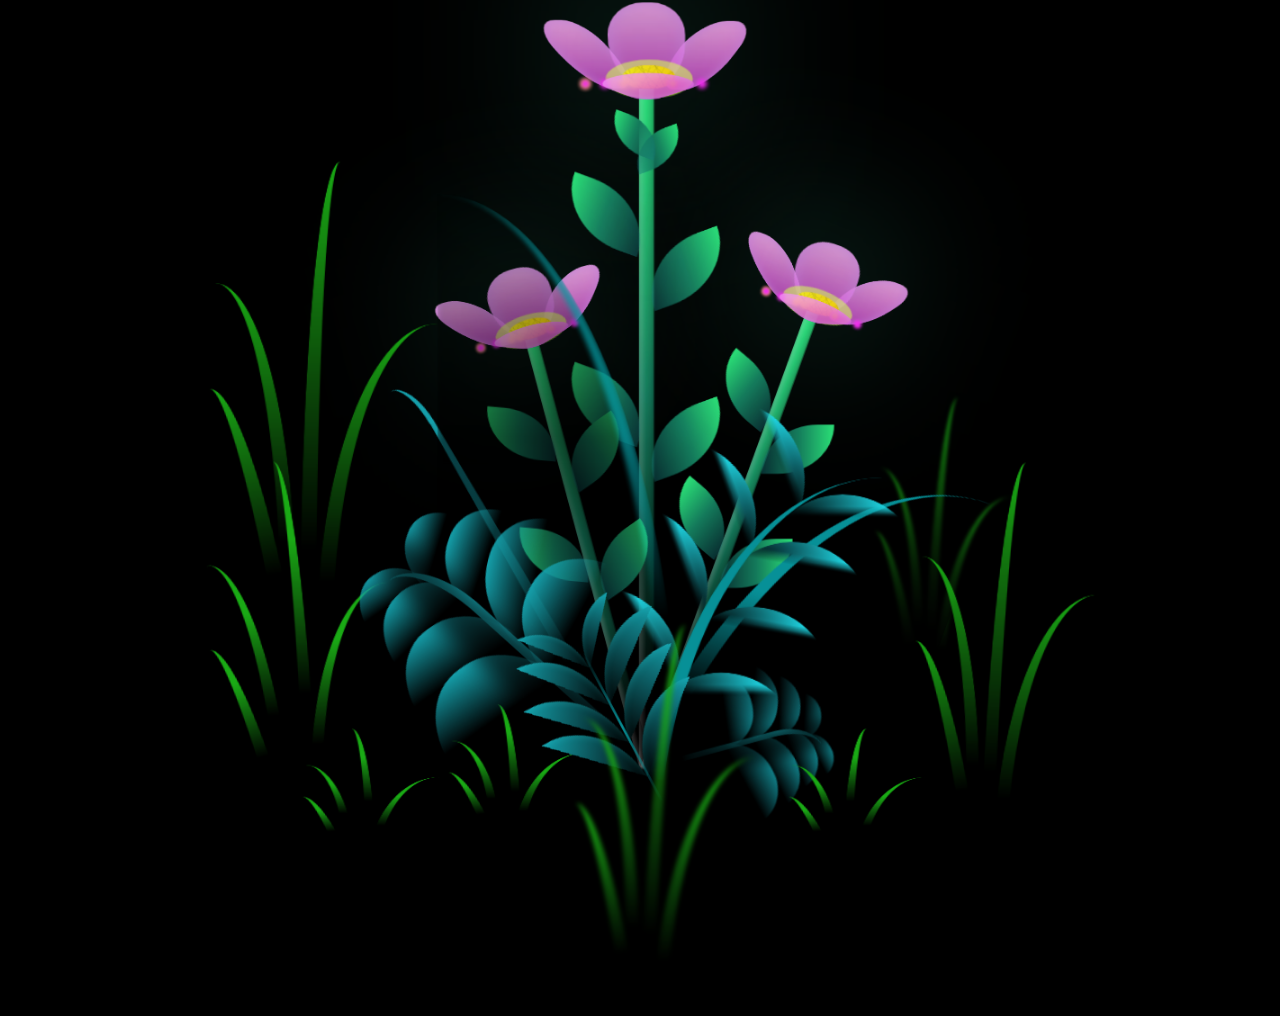
==== commit 28a5c906: "a" ====
--- a/index.html
+++ b/index.html
@@ -7,8 +7,7 @@
     <link rel="stylesheet" href="style.css">
     <script src="main.js" type="text/javascript"></script><title>Happy Woman's day 20/10</title>
 </head>
-    
-<body class="not-loaded">
+
     <div class="night"></div>
     <div class="happy-woman-day">𝐻𝒶𝓅𝓅𝓎 𝒲𝑜𝓂𝑒𝓃'𝓈 𝒟𝒶𝓎</div>
     <div class="happy-woman-day-2">𝒯𝑜</div>
@@ -17,6 +16,7 @@
     <div class="happy-woman-day-5">𝓁𝑜𝓋𝑒</div>
 
 
+<body class="not-loaded">
     <div class="flowers">
       <div class="flower flower--1">
         <div class="flower__leafs flower__leafs--1">
--- a/style.css
+++ b/style.css
@@ -36,6 +36,9 @@
   font-size: 50px;
   position: fixed;
   top: 80px;
+  animation: appear 3s forwards ;
+  animation-delay: 0.4s;
+  opacity: 0;
 }
 
 .happy-woman-day-2 {
@@ -45,15 +48,21 @@
   top: 160px;
   left: calc(50%);
   transform: translateX(-700%);
+  animation: appear1 3s forwards ;
+  animation-delay: 1s;
+  opacity: 0;
 }
 
 .happy-woman-day-3 {
   position: fixed;
   top: 155px;
   left: 50%;
-  transform: translateX(-174%);
+  transform: translateX(-180%);
   font-size: 30px;
   color: transparent;
+  animation: appear2 3s forwards ;
+  animation-delay: 6s;
+  opacity: 0;
 }
 
 .happy-woman-day-3::after {
@@ -63,18 +72,8 @@
   top: 0;
   left: 0;
   animation: neon 5s infinite alternate;
-  animation-delay: 5s;
+  animation-delay: 12s;
   /* font-weight:50; */
-}
-
-@keyframes neon {
-  from {
-    text-shadow: 0 0 0px rgba(62, 137, 207, 0.8), 0 0 0px rgba(62, 137, 207, 0.8), 0 0 0px rgba(62, 137, 207, 0.8), 0 0 0px rgba(62, 137, 207, 0.8);
-  }
-  to {
-    text-shadow: 0 0 10px rgba(62, 137, 207, 0.8), 0 0 20px rgb(233, 231, 92), 0 0 30px rgba(117, 208, 231, 0.8), 0 0 40px rgba(62, 137, 207, 0.8);
-  }
-  
 }
 
 .happy-woman-day-4 {
@@ -83,16 +82,22 @@
   position: fixed;
   top: 160px;
   left: calc(50%); 
-  transform: translateX(-25%);
+  transform: translateX(-32%);
+  animation: appear3 1.5s forwards ;
+  animation-delay: 3s;
+  opacity: 0;
 }
 
 .happy-woman-day-5 {
   position: fixed;
   top: 160px;
   left: 50%;
-  transform: translateX(295%);
+  transform: translateX(270%);
   font-size: 30px;
   color: transparent;
+  animation: appear4 2s forwards ;
+  animation-delay: 4s;
+  opacity: 0;
 }
 
 .happy-woman-day-5::after {
@@ -102,9 +107,75 @@
   top: 0;
   left: 0;
   animation: neon2 5s infinite alternate;
-  animation-delay: 5s;
+  animation-delay: 12s;
   /* font-weight:50; */
 }
+
+@keyframes neon {
+  0% {
+    text-shadow: 0 0 0px rgba(62, 137, 207, 0.8), 0 0 0px rgba(62, 137, 207, 0.8), 0 0 0px rgba(62, 137, 207, 0.8), 0 0 0px rgba(62, 137, 207, 0.8);
+  }
+  100% {
+    text-shadow: 0 0 10px rgba(62, 137, 207, 0.8), 0 0 20px rgb(233, 231, 92), 0 0 30px rgba(117, 208, 231, 0.8), 0 0 40px rgba(62, 137, 207, 0.8);
+  }
+  50%{
+    text-shadow: 0 0 10px rgba(62, 137, 207, 0.438), 0 0 20px rgba(233, 231, 92, 0.479), 0 0 30px rgba(117, 208, 231, 0.8), 0 0 40px rgba(62, 137, 207, 0.8);
+
+  }
+}
+
+@keyframes appear {
+  0% {
+      opacity: 0;
+      transform: scale(0.5);
+  }
+  100% {
+      opacity: 1;
+      transform: scale(1);
+  }
+}
+
+@keyframes appear1 {
+  0% {
+      opacity: 0;
+      transform: scale(0.5) translateX(-700%);
+  }
+  100% {
+      opacity: 1;
+      transform: scale(1) translateX(-700%);
+  }
+}
+@keyframes appear2 {
+  0% {
+      opacity: 0;
+      transform: scale(0.5) translateX(-180%);
+  }
+  100% {
+      opacity: 1;
+      transform: scale(1) translateX(-180%);
+  }
+}
+@keyframes appear3 {
+  0% {
+      opacity: 0;
+      transform: scale(0.5) translateX(-32%);
+  }
+  100% {
+      opacity: 1;
+      transform: scale(1) translateX(-32%);
+  }
+}
+@keyframes appear4 {
+  0% {
+      opacity: 0;
+      transform: scale(0.5) translateX(270%);
+  }
+  100% {
+      opacity: 1;
+      transform: scale(1) translateX(270%);
+  }
+}
+
 
 @keyframes neon2 {
   from {
@@ -118,14 +189,14 @@
 
 .flowers {
   position: relative;
-  transform: scale(0.7);
+  z-index: -1;
+  transform: scale(0.9);
 }
 
 .flower {
   position: absolute;
   bottom: 10vmin;
   transform-origin: bottom center;
-  z-index: 10;
   --fl-speed: 0.8s;
   transform: scale(1.2);
 }
@@ -1071,5 +1142,9 @@
   animation-play-state: paused !important;
 }
 
+.not-loaded2 * {
+  animation-play-state: paused !important;
+}
+
 
 /*# sourceMappingURL=style.css.map */
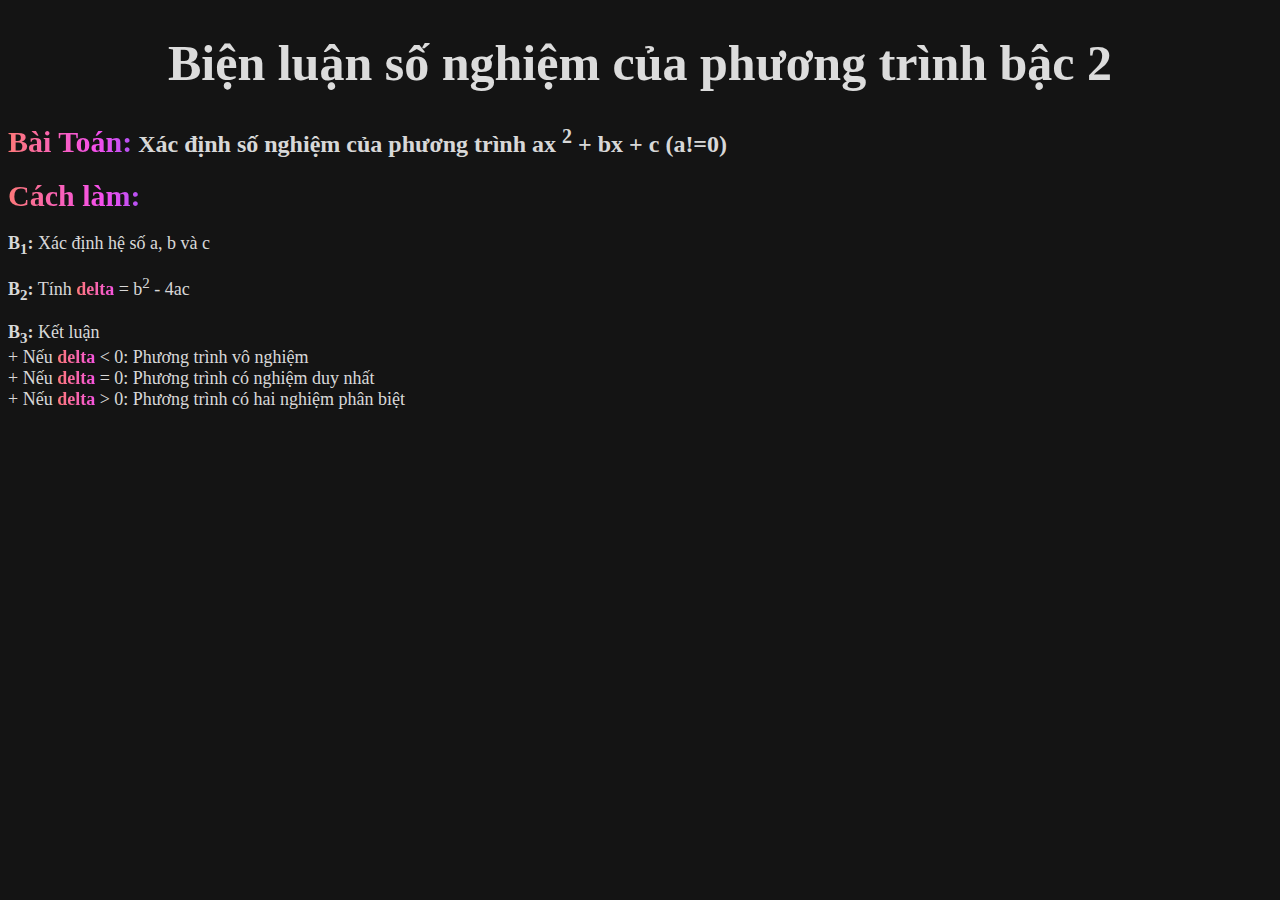
==== commit 1d582cf7: "repurpose" ====
--- a/index.html
+++ b/index.html
@@ -1,317 +1,123 @@
 <!DOCTYPE html>
-<html lang="en">
-<head>
-    <meta charset="UTF-8">
-    <meta http-equiv="X-UA-Compatible" content="IE=edge">
-    <meta name="viewport" content="width=device-width, initial-scale=1.0">
-    <link rel="stylesheet" href="style.css">
-    <script src="main.js" type="text/javascript"></script><title>Happy Woman's day 20/10</title>
-</head>
+<html>
+  <head>
+    <meta charset="utf-8">
+    <title>Quadratic Equation Solver</title>
+    <link rel="icon" type="image/x-icon" href="/images/delta.png">
+    <!-- <link rel="icon" href= "https://media.geeksforgeeks.org/wp-content/cdn-uploads/gfg_200X200.png" type="image/x-icon" /> -->
+  </head>
+  <body>
+    <div class="generalText">
+      <h1 class="glow">Biện luận số nghiệm của phương trình bậc 2</h1>
+      <h2>
+        <span class="rainbowText">Bài Toán:</span>
+        <span>Xác định số nghiệm của phương trình ax <sup>2</sup> + bx + c (a!=0) </span>
+      </h2>
 
-    <div class="night"></div>
-    <div class="happy-woman-day">𝐻𝒶𝓅𝓅𝓎 𝒲𝑜𝓂𝑒𝓃'𝓈 𝒟𝒶𝓎</div>
-    <div class="happy-woman-day-2">𝒯𝑜</div>
-    <div class="happy-woman-day-3">𝒦𝐸𝑀💙</div>
-    <div class="happy-woman-day-4">𝓌𝒾𝓉𝒽 𝓉𝒽𝑜𝓊𝓈𝒶𝓃𝒹𝓈</div>
-    <div class="happy-woman-day-5">𝓁𝑜𝓋𝑒</div>
+      <h2><span class="rainbowText">Cách làm:</span></h2>
+
+      <p class="size1"><b>B<sub>1</sub>: </b><span>Xác định hệ số a, b và c</span></p>
+
+      <p class="size1"><b>B<sub>2</sub>:</b> Tính <span class="rainbowTextReverse"><b>delta</b></span> = b<sup>2</sup> - 4ac</p>
+      
+      <p class="size1"><b>B<sub>3</sub>: </b>Kết luận 
+          <br>+ Nếu <span class="rainbowTextReverse"><b>delta</b></span> < 0: Phương trình vô nghiệm 
+          <br>+ Nếu <span class="rainbowTextReverse"><b>delta</b></span> = 0: Phương trình có nghiệm duy nhất 
+          <br>+ Nếu <span class="rainbowTextReverse"><b>delta</b></span> > 0: Phương trình có hai nghiệm phân biệt
+      </p>
+    </div>
+  </body>
+</html>
 
 
-<body class="not-loaded">
-    <div class="flowers">
-      <div class="flower flower--1">
-        <div class="flower__leafs flower__leafs--1">
-          <div class="flower__leaf flower__leaf--1"></div>
-          <div class="flower__leaf flower__leaf--2"></div>
-          <div class="flower__leaf flower__leaf--3"></div>
-          <div class="flower__leaf flower__leaf--4"></div>
-          <div class="flower__white-circle"></div>
-  
-          <div class="flower__light flower__light--1"></div>
-          <div class="flower__light flower__light--2"></div>
-          <div class="flower__light flower__light--3"></div>
-          <div class="flower__light flower__light--4"></div>
-          <div class="flower__light flower__light--5"></div>
-          <div class="flower__light flower__light--6"></div>
-          <div class="flower__light flower__light--7"></div>
-          <div class="flower__light flower__light--8"></div>
-  
-        </div>
-        <div class="flower__line">
-          <div class="flower__line__leaf flower__line__leaf--1"></div>
-          <div class="flower__line__leaf flower__line__leaf--2"></div>
-          <div class="flower__line__leaf flower__line__leaf--3"></div>
-          <div class="flower__line__leaf flower__line__leaf--4"></div>
-          <div class="flower__line__leaf flower__line__leaf--5"></div>
-          <div class="flower__line__leaf flower__line__leaf--6"></div>
-        </div>
-      </div>
-  
-      <div class="flower flower--2">
-        <div class="flower__leafs flower__leafs--2">
-          <div class="flower__leaf flower__leaf--1"></div>
-          <div class="flower__leaf flower__leaf--2"></div>
-          <div class="flower__leaf flower__leaf--3"></div>
-          <div class="flower__leaf flower__leaf--4"></div>
-          <div class="flower__white-circle"></div>
-  
-          <div class="flower__light flower__light--1"></div>
-          <div class="flower__light flower__light--2"></div>
-          <div class="flower__light flower__light--3"></div>
-          <div class="flower__light flower__light--4"></div>
-          <div class="flower__light flower__light--5"></div>
-          <div class="flower__light flower__light--6"></div>
-          <div class="flower__light flower__light--7"></div>
-          <div class="flower__light flower__light--8"></div>
-  
-        </div>
-        <div class="flower__line">
-          <div class="flower__line__leaf flower__line__leaf--1"></div>
-          <div class="flower__line__leaf flower__line__leaf--2"></div>
-          <div class="flower__line__leaf flower__line__leaf--3"></div>
-          <div class="flower__line__leaf flower__line__leaf--4"></div>
-        </div>
-      </div>
-  
-      <div class="flower flower--3">
-        <div class="flower__leafs flower__leafs--3">
-          <div class="flower__leaf flower__leaf--1"></div>
-          <div class="flower__leaf flower__leaf--2"></div>
-          <div class="flower__leaf flower__leaf--3"></div>
-          <div class="flower__leaf flower__leaf--4"></div>
-          <div class="flower__white-circle"></div>
-  
-          <div class="flower__light flower__light--1"></div>
-          <div class="flower__light flower__light--2"></div>
-          <div class="flower__light flower__light--3"></div>
-          <div class="flower__light flower__light--4"></div>
-          <div class="flower__light flower__light--5"></div>
-          <div class="flower__light flower__light--6"></div>
-          <div class="flower__light flower__light--7"></div>
-          <div class="flower__light flower__light--8"></div>
-  
-        </div>
-        <div class="flower__line">
-          <div class="flower__line__leaf flower__line__leaf--1"></div>
-          <div class="flower__line__leaf flower__line__leaf--2"></div>
-          <div class="flower__line__leaf flower__line__leaf--3"></div>
-          <div class="flower__line__leaf flower__line__leaf--4"></div>
-        </div>
-      </div>
-  
-      <div class="grow-ans" style="--d:1.2s">
-        <div class="flower__g-long">
-          <div class="flower__g-long__top"></div>
-          <div class="flower__g-long__bottom"></div>
-        </div>
-      </div>
-  
-      <div class="growing-grass">
-        <div class="flower__grass flower__grass--1">
-          <div class="flower__grass--top"></div>
-          <div class="flower__grass--bottom"></div>
-          <div class="flower__grass__leaf flower__grass__leaf--1"></div>
-          <div class="flower__grass__leaf flower__grass__leaf--2"></div>
-          <div class="flower__grass__leaf flower__grass__leaf--3"></div>
-          <div class="flower__grass__leaf flower__grass__leaf--4"></div>
-          <div class="flower__grass__leaf flower__grass__leaf--5"></div>
-          <div class="flower__grass__leaf flower__grass__leaf--6"></div>
-          <div class="flower__grass__leaf flower__grass__leaf--7"></div>
-          <div class="flower__grass__leaf flower__grass__leaf--8"></div>
-          <div class="flower__grass__overlay"></div>
-        </div>
-      </div>
-  
-      <div class="growing-grass">
-        <div class="flower__grass flower__grass--2">
-          <div class="flower__grass--top"></div>
-          <div class="flower__grass--bottom"></div>
-          <div class="flower__grass__leaf flower__grass__leaf--1"></div>
-          <div class="flower__grass__leaf flower__grass__leaf--2"></div>
-          <div class="flower__grass__leaf flower__grass__leaf--3"></div>
-          <div class="flower__grass__leaf flower__grass__leaf--4"></div>
-          <div class="flower__grass__leaf flower__grass__leaf--5"></div>
-          <div class="flower__grass__leaf flower__grass__leaf--6"></div>
-          <div class="flower__grass__leaf flower__grass__leaf--7"></div>
-          <div class="flower__grass__leaf flower__grass__leaf--8"></div>
-          <div class="flower__grass__overlay"></div>
-        </div>
-      </div>
-  
-      <div class="grow-ans" style="--d:2.4s">
-        <div class="flower__g-right flower__g-right--1">
-          <div class="leaf"></div>
-        </div>
-      </div>
-  
-      <div class="grow-ans" style="--d:2.8s">
-        <div class="flower__g-right flower__g-right--2">
-          <div class="leaf"></div>
-        </div>
-      </div>
-  
-      <div class="grow-ans" style="--d:2.8s">
-        <div class="flower__g-front">
-          <div class="flower__g-front__leaf-wrapper flower__g-front__leaf-wrapper--1">
-            <div class="flower__g-front__leaf"></div>
-          </div>
-          <div class="flower__g-front__leaf-wrapper flower__g-front__leaf-wrapper--2">
-            <div class="flower__g-front__leaf"></div>
-          </div>
-          <div class="flower__g-front__leaf-wrapper flower__g-front__leaf-wrapper--3">
-            <div class="flower__g-front__leaf"></div>
-          </div>
-          <div class="flower__g-front__leaf-wrapper flower__g-front__leaf-wrapper--4">
-            <div class="flower__g-front__leaf"></div>
-          </div>
-          <div class="flower__g-front__leaf-wrapper flower__g-front__leaf-wrapper--5">
-            <div class="flower__g-front__leaf"></div>
-          </div>
-          <div class="flower__g-front__leaf-wrapper flower__g-front__leaf-wrapper--6">
-            <div class="flower__g-front__leaf"></div>
-          </div>
-          <div class="flower__g-front__leaf-wrapper flower__g-front__leaf-wrapper--7">
-            <div class="flower__g-front__leaf"></div>
-          </div>
-          <div class="flower__g-front__leaf-wrapper flower__g-front__leaf-wrapper--8">
-            <div class="flower__g-front__leaf"></div>
-          </div>
-          <div class="flower__g-front__line"></div>
-        </div>
-      </div>
-  
-      <div class="grow-ans" style="--d:3.2s">
-        <div class="flower__g-fr">
-          <div class="leaf"></div>
-          <div class="flower__g-fr__leaf flower__g-fr__leaf--1"></div>
-          <div class="flower__g-fr__leaf flower__g-fr__leaf--2"></div>
-          <div class="flower__g-fr__leaf flower__g-fr__leaf--3"></div>
-          <div class="flower__g-fr__leaf flower__g-fr__leaf--4"></div>
-          <div class="flower__g-fr__leaf flower__g-fr__leaf--5"></div>
-          <div class="flower__g-fr__leaf flower__g-fr__leaf--6"></div>
-          <div class="flower__g-fr__leaf flower__g-fr__leaf--7"></div>
-          <div class="flower__g-fr__leaf flower__g-fr__leaf--8"></div>
-        </div>
-      </div>
-  
-      <div class="long-g long-g--0">
-        <div class="grow-ans" style="--d:3s">
-          <div class="leaf leaf--0"></div>
-        </div>
-        <div class="grow-ans" style="--d:2.2s">
-          <div class="leaf leaf--1"></div>
-        </div>
-        <div class="grow-ans" style="--d:3.4s">
-          <div class="leaf leaf--2"></div>
-        </div>
-        <div class="grow-ans" style="--d:3.6s">
-          <div class="leaf leaf--3"></div>
-        </div>
-      </div>
-  
-      <div class="long-g long-g--1">
-        <div class="grow-ans" style="--d:3.6s">
-          <div class="leaf leaf--0"></div>
-        </div>
-        <div class="grow-ans" style="--d:3.8s">
-          <div class="leaf leaf--1"></div>
-        </div>
-        <div class="grow-ans" style="--d:4s">
-          <div class="leaf leaf--2"></div>
-        </div>
-        <div class="grow-ans" style="--d:4.2s">
-          <div class="leaf leaf--3"></div>
-        </div>
-      </div>
-  
-      <div class="long-g long-g--2">
-        <div class="grow-ans" style="--d:4s">
-          <div class="leaf leaf--0"></div>
-        </div>
-        <div class="grow-ans" style="--d:4.2s">
-          <div class="leaf leaf--1"></div>
-        </div>
-        <div class="grow-ans" style="--d:4.4s">
-          <div class="leaf leaf--2"></div>
-        </div>
-        <div class="grow-ans" style="--d:4.6s">
-          <div class="leaf leaf--3"></div>
-        </div>
-      </div>
-  
-      <div class="long-g long-g--3">
-        <div class="grow-ans" style="--d:4s">
-          <div class="leaf leaf--0"></div>
-        </div>
-        <div class="grow-ans" style="--d:4.2s">
-          <div class="leaf leaf--1"></div>
-        </div>
-        <div class="grow-ans" style="--d:3s">
-          <div class="leaf leaf--2"></div>
-        </div>
-        <div class="grow-ans" style="--d:3.6s">
-          <div class="leaf leaf--3"></div>
-        </div>
-      </div>
-  
-      <div class="long-g long-g--4">
-        <div class="grow-ans" style="--d:4s">
-          <div class="leaf leaf--0"></div>
-        </div>
-        <div class="grow-ans" style="--d:4.2s">
-          <div class="leaf leaf--1"></div>
-        </div>
-        <div class="grow-ans" style="--d:3s">
-          <div class="leaf leaf--2"></div>
-        </div>
-        <div class="grow-ans" style="--d:3.6s">
-          <div class="leaf leaf--3"></div>
-        </div>
-      </div>
-  
-      <div class="long-g long-g--5">
-        <div class="grow-ans" style="--d:4s">
-          <div class="leaf leaf--0"></div>
-        </div>
-        <div class="grow-ans" style="--d:4.2s">
-          <div class="leaf leaf--1"></div>
-        </div>
-        <div class="grow-ans" style="--d:3s">
-          <div class="leaf leaf--2"></div>
-        </div>
-        <div class="grow-ans" style="--d:3.6s">
-          <div class="leaf leaf--3"></div>
-        </div>
-      </div>
-  
-      <div class="long-g long-g--6">
-        <div class="grow-ans" style="--d:4.2s">
-          <div class="leaf leaf--0"></div>
-        </div>
-        <div class="grow-ans" style="--d:4.4s">
-          <div class="leaf leaf--1"></div>
-        </div>
-        <div class="grow-ans" style="--d:4.6s">
-          <div class="leaf leaf--2"></div>
-        </div>
-        <div class="grow-ans" style="--d:4.8s">
-          <div class="leaf leaf--3"></div>
-        </div>
-      </div>
-  
-      <div class="long-g long-g--7">
-        <div class="grow-ans" style="--d:3s">
-          <div class="leaf leaf--0"></div>
-        </div>
-        <div class="grow-ans" style="--d:3.2s">
-          <div class="leaf leaf--1"></div>
-        </div>
-        <div class="grow-ans" style="--d:3.5s">
-          <div class="leaf leaf--2"></div>
-        </div>
-        <div class="grow-ans" style="--d:3.6s">
-          <div class="leaf leaf--3"></div>
-        </div>
-      </div>
-    </div>
-</body>
-</html>+
+<style>
+  body {
+    background: #141414;
+
+  }
+
+  .size1 {
+    font-size: 18px;
+  }
+
+  .rainbowText {
+    background: linear-gradient(to right, 
+      rgb(253, 120, 120), 
+      rgb(245, 79, 237), 
+      rgb(84, 84, 255), 
+      rgb(10, 235, 10), 
+      yellow, 
+      orange, 
+      rgba(245, 76, 76, 0.829),
+      rgb(253, 120, 120)
+    );    
+    background-clip: text;
+    color: transparent;
+    background-size: 500% 100%;
+    animation: moveBackground 3s linear infinite;
+    font-size: 30px;
+  }
+
+  .rainbowTextReverse {
+    background: linear-gradient(to right, 
+      rgb(253, 120, 120), 
+      rgb(245, 79, 237), 
+      rgb(84, 84, 255), 
+      rgb(10, 235, 10), 
+      yellow, 
+      orange, 
+      rgba(245, 76, 76, 0.829),
+      rgb(253, 120, 120)
+    );
+    background-clip: text;
+    color: transparent;
+    background-size: 800% 100%;
+    animation: moveBackground 5s reverse infinite;
+  }
+
+  .glow {
+    font-size: 50px;
+    font-family: "SVN-Dancing Script", cursive;
+    text-align: center;
+    animation: glow 3s ease-in-out infinite alternate;
+  }
+    
+  @keyframes moveBackground {
+    0% {
+      background-position: 0 0;
+      }
+    
+    100% {
+      background-position: 120% 0;
+    }
+  }
+
+  @keyframes glow {
+    from {
+      text-shadow: 
+      0 0 30px #fff, 
+      0 0 10px #fff,
+      0 0 20px rgb(245, 79, 237),
+    }
+    to {
+      text-shadow: 
+      0 0 30px #fff, 
+      0 0 10px rgb(245, 79, 237),
+      0 0 50px rgb(0, 255, 255)
+    }
+  }
+
+  .generalText {
+    color: rgba(245, 245, 245, 0.89);
+  }
+
+  @keyframes rainbow {
+    0% {
+      color: rgb(255, 0, 0);
+    }
+    100% {
+      color: rgb(0, 255, 255)
+    }
+  }
+</style>
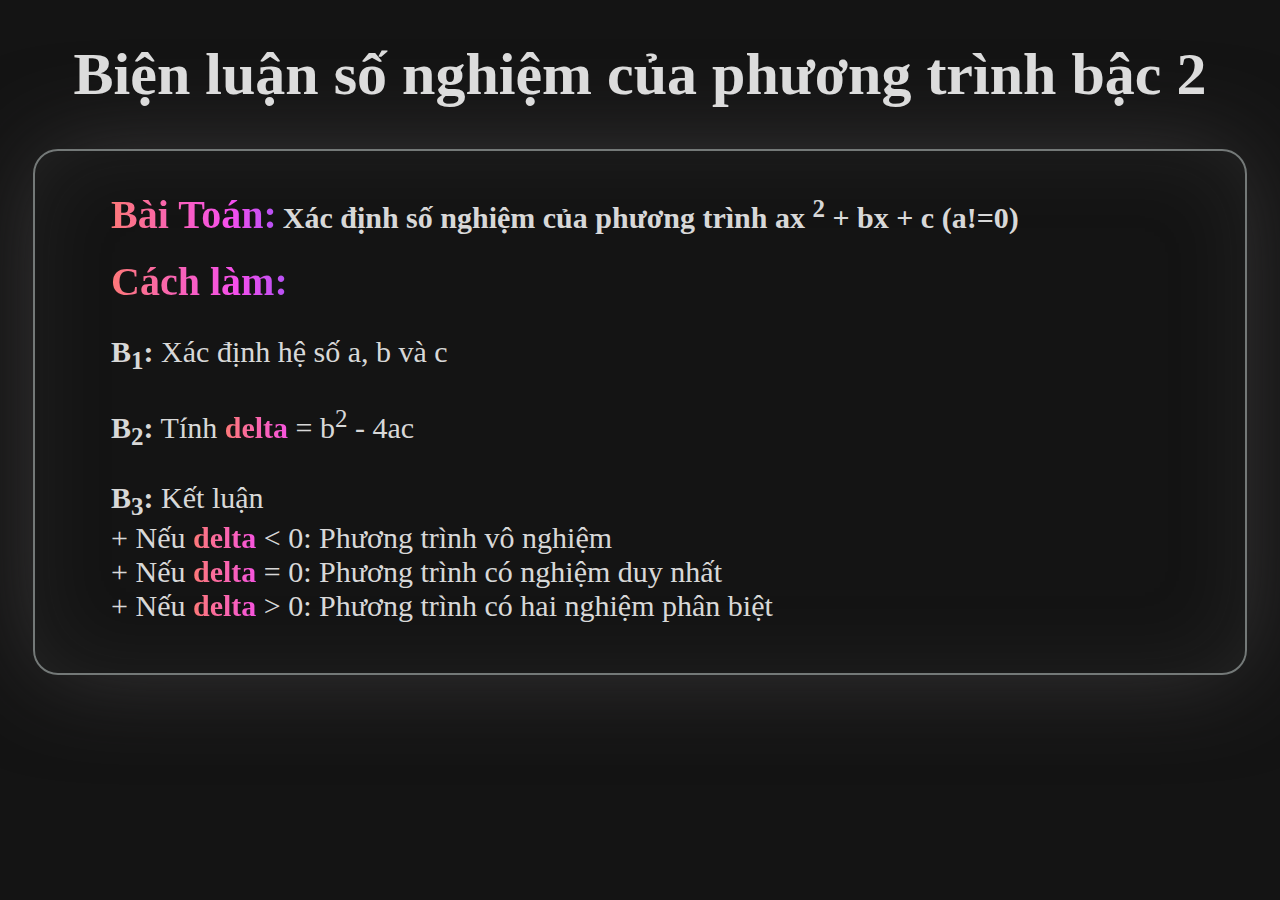
==== commit 9ed22751: "too real" ====
--- a/index.html
+++ b/index.html
@@ -4,27 +4,30 @@
     <meta charset="utf-8">
     <title>Quadratic Equation Solver</title>
     <link rel="icon" type="image/x-icon" href="/images/delta.png">
-    <!-- <link rel="icon" href= "https://media.geeksforgeeks.org/wp-content/cdn-uploads/gfg_200X200.png" type="image/x-icon" /> -->
   </head>
   <body>
     <div class="generalText">
       <h1 class="glow">Biện luận số nghiệm của phương trình bậc 2</h1>
-      <h2>
-        <span class="rainbowText">Bài Toán:</span>
-        <span>Xác định số nghiệm của phương trình ax <sup>2</sup> + bx + c (a!=0) </span>
-      </h2>
-
-      <h2><span class="rainbowText">Cách làm:</span></h2>
-
-      <p class="size1"><b>B<sub>1</sub>: </b><span>Xác định hệ số a, b và c</span></p>
-
-      <p class="size1"><b>B<sub>2</sub>:</b> Tính <span class="rainbowTextReverse"><b>delta</b></span> = b<sup>2</sup> - 4ac</p>
       
-      <p class="size1"><b>B<sub>3</sub>: </b>Kết luận 
+      <div class="border">
+        <h2>
+          <span class="rainbowText">Bài Toán:</span>
+          <span class="size1">Xác định số nghiệm của phương trình ax <sup>2</sup> + bx + c (a!=0) </span>
+        </h2>
+  
+        <h2><span class="rainbowText">Cách làm:</span></h2>
+  
+        <p class="size1"><b>B<sub>1</sub>: </b><span>Xác định hệ số a, b và c</span></p>
+  
+        <p class="size1"><b>B<sub>2</sub>:</b> Tính <span class="rainbowTextReverse"><b>delta</b></span> = b<sup>2</sup> - 4ac</p>
+        
+        <p class="size1">
+          <b >B<sub>3</sub>: </b>Kết luận 
           <br>+ Nếu <span class="rainbowTextReverse"><b>delta</b></span> < 0: Phương trình vô nghiệm 
           <br>+ Nếu <span class="rainbowTextReverse"><b>delta</b></span> = 0: Phương trình có nghiệm duy nhất 
           <br>+ Nếu <span class="rainbowTextReverse"><b>delta</b></span> > 0: Phương trình có hai nghiệm phân biệt
-      </p>
+        </p>
+      </div>
     </div>
   </body>
 </html>
@@ -38,7 +41,7 @@
   }
 
   .size1 {
-    font-size: 18px;
+    font-size: 30px;
   }
 
   .rainbowText {
@@ -56,7 +59,7 @@
     color: transparent;
     background-size: 500% 100%;
     animation: moveBackground 3s linear infinite;
-    font-size: 30px;
+    font-size: 40px;
   }
 
   .rainbowTextReverse {
@@ -77,10 +80,22 @@
   }
 
   .glow {
-    font-size: 50px;
+    font-size: 60px;
     font-family: "SVN-Dancing Script", cursive;
     text-align: center;
     animation: glow 3s ease-in-out infinite alternate;
+  }
+
+  .border {
+    margin-left: 2%;
+    margin-right: 2%;
+    padding: 20px;
+    padding-left: 6%;
+    padding-right: 6%;
+    box-shadow: 0px 0px 100px -20px rgba(121, 119, 119, 0.199) inset, 0px 0px 100px -10px rgb(61, 59, 60);
+
+    border-radius: 25px;
+    border: 2px solid #8a9190d0;
   }
     
   @keyframes moveBackground {
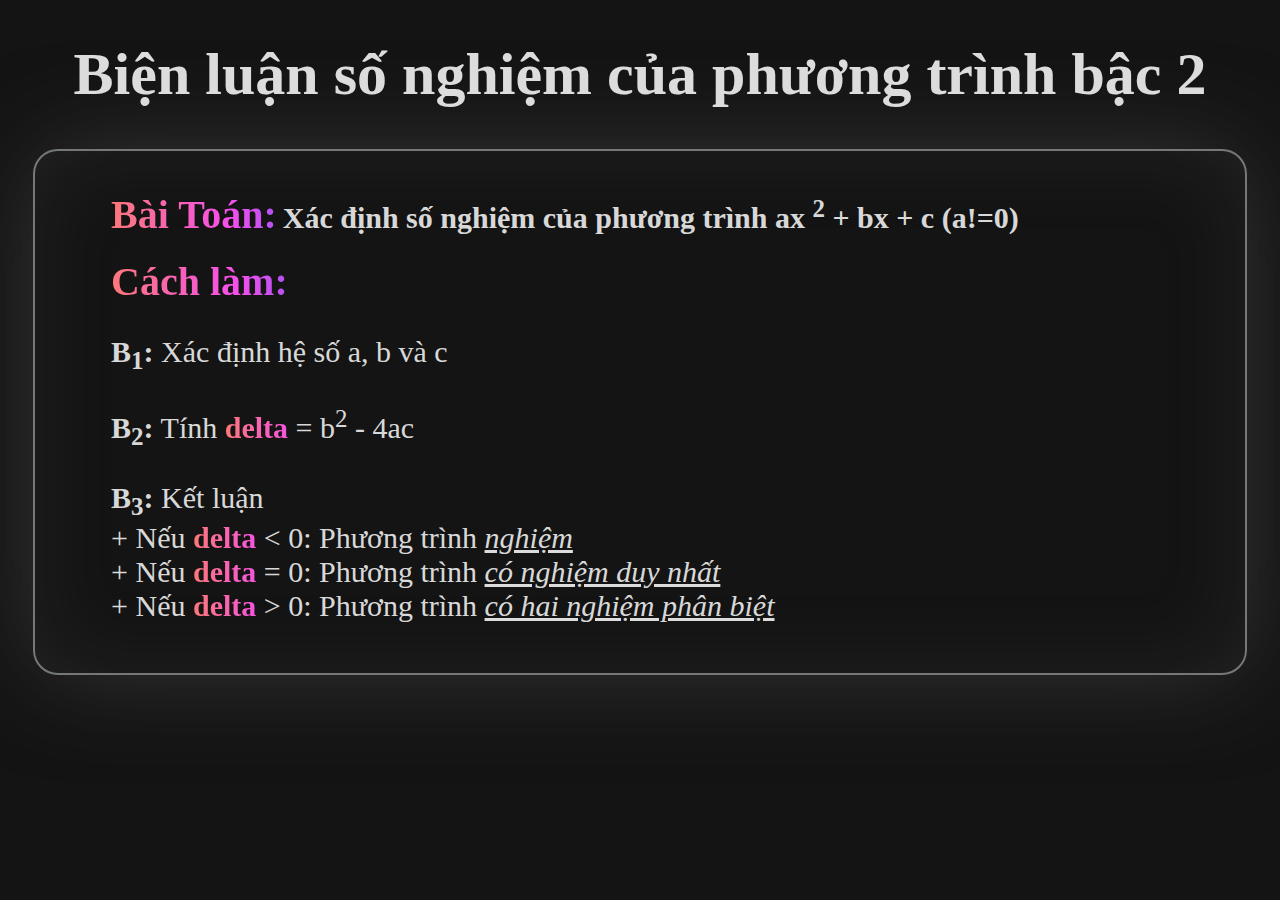
==== commit dadf8c54: "underline update" ====
--- a/index.html
+++ b/index.html
@@ -23,9 +23,9 @@
         
         <p class="size1">
           <b >B<sub>3</sub>: </b>Kết luận 
-          <br>+ Nếu <span class="rainbowTextReverse"><b>delta</b></span> < 0: Phương trình vô nghiệm 
-          <br>+ Nếu <span class="rainbowTextReverse"><b>delta</b></span> = 0: Phương trình có nghiệm duy nhất 
-          <br>+ Nếu <span class="rainbowTextReverse"><b>delta</b></span> > 0: Phương trình có hai nghiệm phân biệt
+          <br>+ Nếu <span class="rainbowTextReverse"><b>delta</b></span> < 0: Phương trình <span class="italic"> nghiệm </span>
+          <br>+ Nếu <span class="rainbowTextReverse"><b>delta</b></span> = 0: Phương trình <span class="italic">có nghiệm duy nhất </span>
+          <br>+ Nếu <span class="rainbowTextReverse"><b>delta</b></span> > 0: Phương trình <span class="italic">có hai nghiệm phân biệt</span>
         </p>
       </div>
     </div>
@@ -38,6 +38,11 @@
   body {
     background: #141414;
 
+  }
+
+  .italic {
+    font-style: italic;
+    text-decoration: underline;
   }
 
   .size1 {
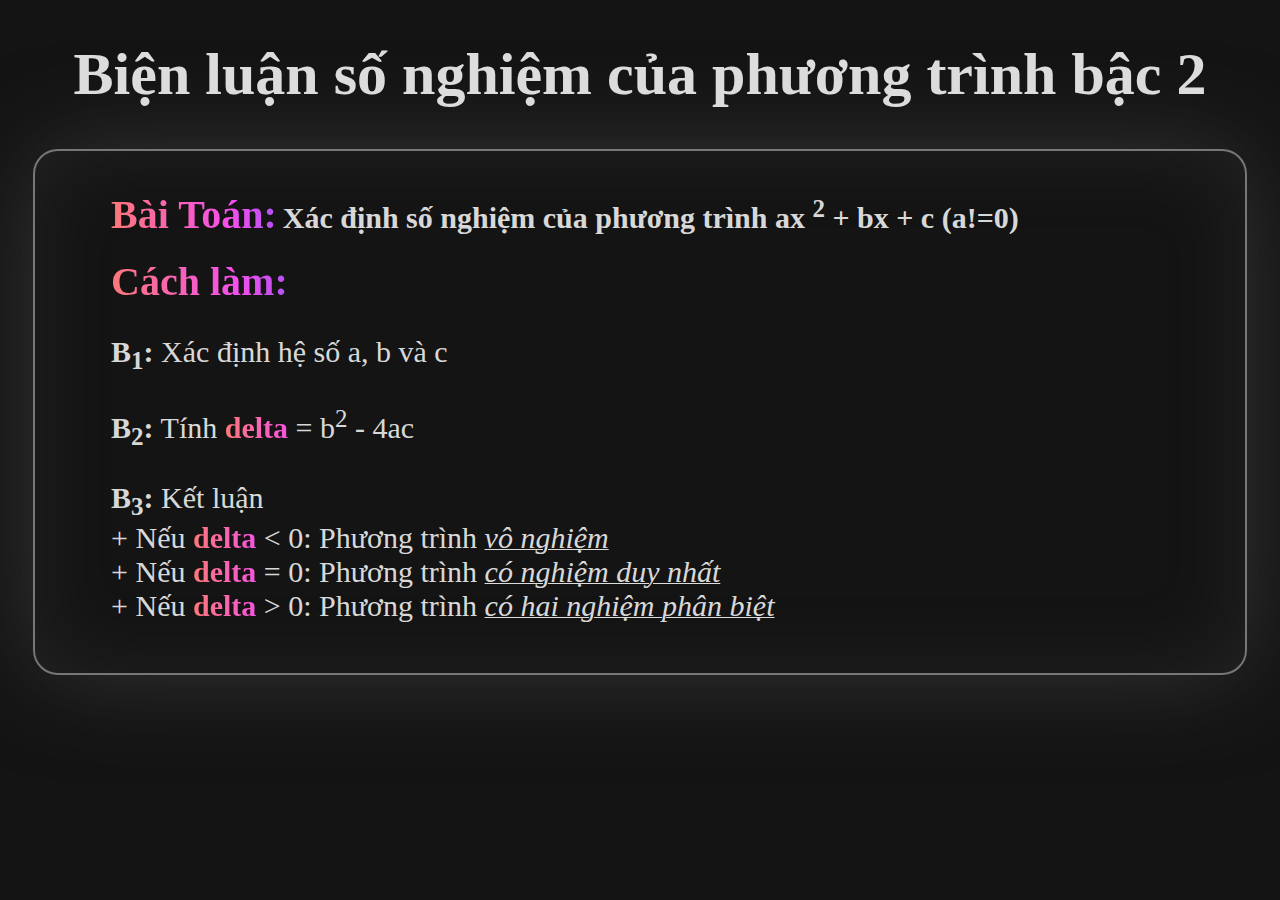
==== commit 7b8a3c9d: "Update index.html" ====
--- a/index.html
+++ b/index.html
@@ -23,7 +23,7 @@
         
         <p class="size1">
           <b >B<sub>3</sub>: </b>Kết luận 
-          <br>+ Nếu <span class="rainbowTextReverse"><b>delta</b></span> < 0: Phương trình <span class="italic"> nghiệm </span>
+          <br>+ Nếu <span class="rainbowTextReverse"><b>delta</b></span> < 0: Phương trình <span class="italic">vô nghiệm </span>
           <br>+ Nếu <span class="rainbowTextReverse"><b>delta</b></span> = 0: Phương trình <span class="italic">có nghiệm duy nhất </span>
           <br>+ Nếu <span class="rainbowTextReverse"><b>delta</b></span> > 0: Phương trình <span class="italic">có hai nghiệm phân biệt</span>
         </p>
@@ -42,7 +42,7 @@
 
   .italic {
     font-style: italic;
-    text-decoration: underline;
+    text-decoration: underline 1px;
   }
 
   .size1 {
